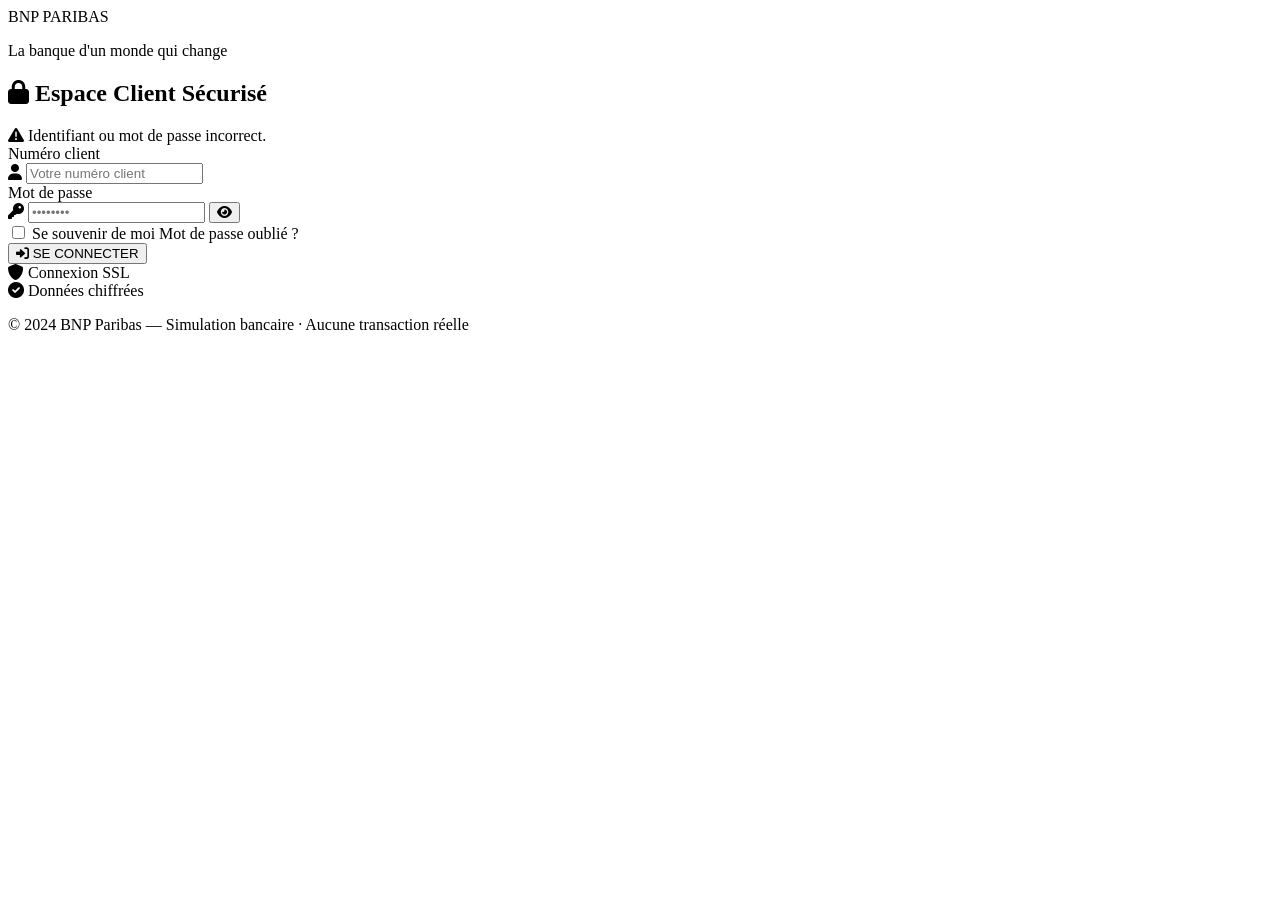
==== index.html @ 1ef43af5 "Add files via upload" ====
<!DOCTYPE html>
<html lang="fr">
<head>
    <meta charset="UTF-8">
    <meta name="viewport" content="width=device-width, initial-scale=1.0, maximum-scale=1.0, user-scalable=no">
    <title>BNP Paribas - Connexion</title>
    <link href="https://cdnjs.cloudflare.com/ajax/libs/font-awesome/6.0.0/css/all.min.css" rel="stylesheet">
    <link rel="stylesheet" href="bnp_style.css">
</head>
<body class="login-body">

    <div class="login-page">

        <div class="login-header">
            <div class="bnp-logo-box">
                <div class="bnp-logo-inner">
                    <span class="bnp-title">BNP PARIBAS</span>
                    <div class="bnp-squares">
                        <div class="sq sq1"></div>
                        <div class="sq sq2"></div>
                        <div class="sq sq3"></div>
                    </div>
                </div>
            </div>
            <p class="login-tagline">La banque d'un monde qui change</p>
        </div>

        <div class="login-card">
            <h2 class="login-card-title">
                <i class="fas fa-lock"></i> Espace Client Sécurisé
            </h2>

            <div class="login-error" id="login-error">
                <i class="fas fa-exclamation-triangle"></i>
                <span id="error-msg">Identifiant ou mot de passe incorrect.</span>
            </div>

            <form id="login-form" onsubmit="doLogin(event)">
                <div class="field">
                    <label>Numéro client</label>
                    <div class="input-wrap">
                        <i class="fas fa-user ico-left"></i>
                        <input type="text" id="input-user" placeholder="Votre numéro client" autocomplete="username" required>
                    </div>
                </div>
                <div class="field">
                    <label>Mot de passe</label>
                    <div class="input-wrap">
                        <i class="fas fa-key ico-left"></i>
                        <input type="password" id="input-pass" placeholder="••••••••" autocomplete="current-password" required>
                        <button type="button" class="btn-toggle-pass" onclick="togglePassword()" title="Afficher/Masquer le mot de passe">
                            <i class="fas fa-eye" id="eye-icon"></i>
                        </button>
                    </div>
                </div>
                <div class="login-options">
                    <label class="remember-me">
                        <input type="checkbox" id="remember-me"> Se souvenir de moi
                    </label>
                    <span class="forgot-link" onclick="showForgot()">Mot de passe oublié ?</span>
                </div>
                <button type="submit" class="btn-login">
                    <i class="fas fa-sign-in-alt"></i> SE CONNECTER
                </button>
            </form>
        </div>

        <div class="login-footer">
            <div class="badges">
                <div class="badge-secure"><i class="fas fa-shield-alt"></i> Connexion SSL</div>
                <div class="badge-secure"><i class="fas fa-check-circle"></i> Données chiffrées</div>
            </div>
            <p>© 2024 BNP Paribas — Simulation bancaire · Aucune transaction réelle</p>
        </div>
    </div>

    <div class="spinner-overlay" id="spinner">
        <div class="spinner"></div>
    </div>

    <script>
        const USERS = [{ login: 'DjanIsFake', password: '44454241' }];

        function doLogin(e) {
            e.preventDefault();
            const user = document.getElementById('input-user').value.trim();
            const pass = document.getElementById('input-pass').value;
            hideError();
            showSpinner(true);
            setTimeout(() => {
                const found = USERS.find(u => u.login === user && u.password === pass);
                if (found) {
                    if (document.getElementById('remember-me').checked) localStorage.setItem('bnp_user', user);
                    window.location.href = 'bnp_dashboard.html';
                } else {
                    showSpinner(false);
                    showError('Numéro client ou mot de passe incorrect. Veuillez réessayer.');
                    document.getElementById('input-pass').value = '';
                    document.getElementById('input-pass').focus();
                }
            }, 900);
        }

        function togglePassword() {
            const input = document.getElementById('input-pass');
            const icon  = document.getElementById('eye-icon');
            if (input.type === 'password') { input.type = 'text'; icon.className = 'fas fa-eye-slash'; }
            else { input.type = 'password'; icon.className = 'fas fa-eye'; }
        }

        function showForgot() { alert('Pour réinitialiser votre mot de passe,\ncontactez BNP Paribas au 0 820 820 001.'); }
        function showError(msg) { document.getElementById('error-msg').textContent = msg; document.getElementById('login-error').classList.add('show'); }
        function hideError() { document.getElementById('login-error').classList.remove('show'); }
        function showSpinner(v) { document.getElementById('spinner').classList.toggle('show', v); }

        window.onload = () => {
            const saved = localStorage.getItem('bnp_user');
            if (saved) { document.getElementById('input-user').value = saved; document.getElementById('remember-me').checked = true; document.getElementById('input-pass').focus(); }
        };
    </script>
</body>
</html>
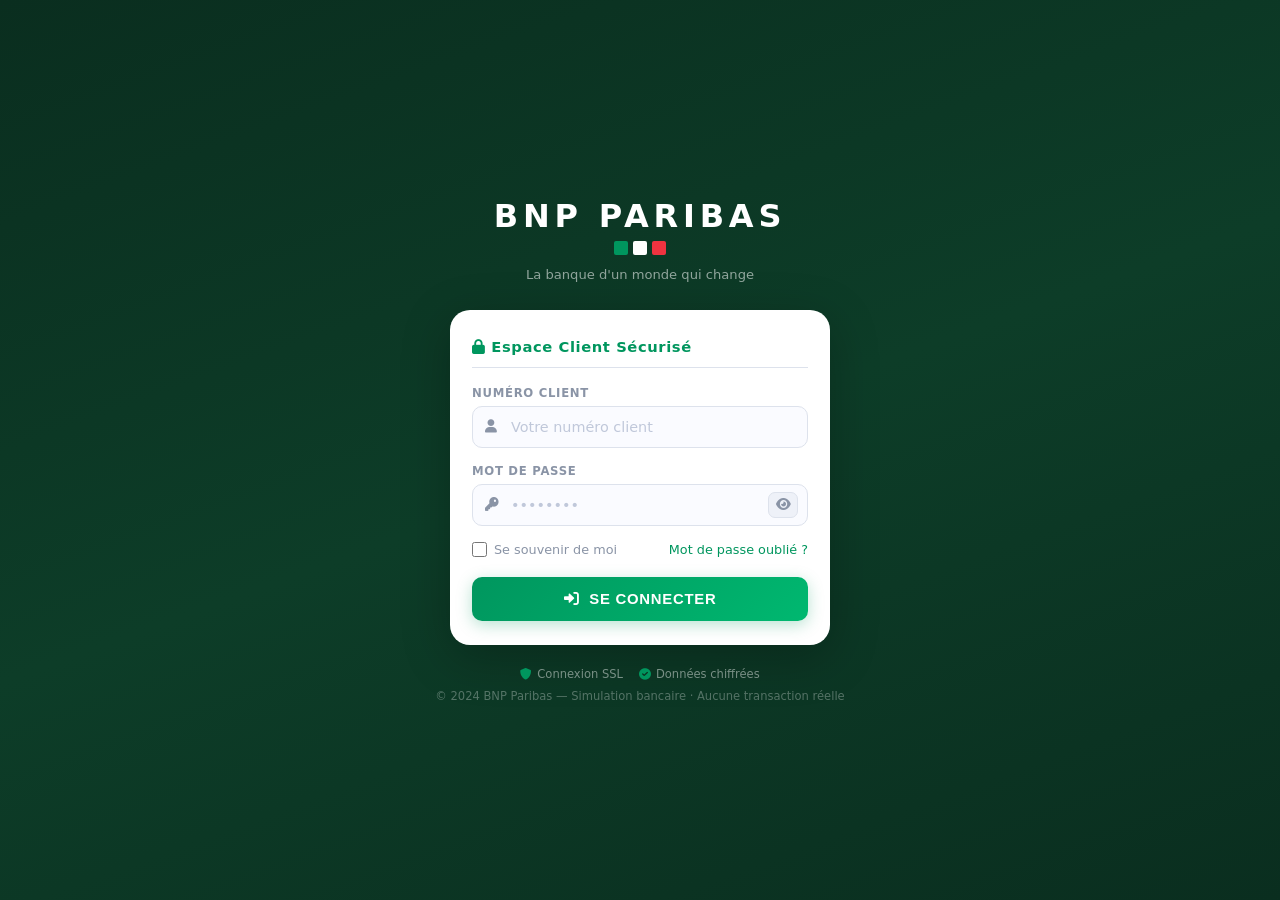
==== commit 7a076ab5: "Add files via upload" ====
--- a/index.html
+++ b/index.html
@@ -5,7 +5,7 @@
     <meta name="viewport" content="width=device-width, initial-scale=1.0, maximum-scale=1.0, user-scalable=no">
     <title>BNP Paribas - Connexion</title>
     <link href="https://cdnjs.cloudflare.com/ajax/libs/font-awesome/6.0.0/css/all.min.css" rel="stylesheet">
-    <link rel="stylesheet" href="bnp_style.css">
+    <link rel="stylesheet" href="style.css">
 </head>
 <body class="login-body">
 
@@ -91,7 +91,7 @@
                 const found = USERS.find(u => u.login === user && u.password === pass);
                 if (found) {
                     if (document.getElementById('remember-me').checked) localStorage.setItem('bnp_user', user);
-                    window.location.href = 'bnp_dashboard.html';
+                    window.location.href = 'dashboard.html';
                 } else {
                     showSpinner(false);
                     showError('Numéro client ou mot de passe incorrect. Veuillez réessayer.');
--- a/style.css
+++ b/style.css
@@ -0,0 +1,145 @@
+/* BNP PARIBAS - style.css */
+:root {
+  --bnp-green:  #00965e;
+  --bnp-green2: #00b870;
+  --bnp-dark:   #1a1a2e;
+  --bnp-red:    #c0392b;
+  --bnp-red2:   #e74c3c;
+  --bg:         #f4f6f8;
+  --white:      #ffffff;
+  --gray:       #8a94a6;
+  --border:     #dde2ec;
+  --text:       #1a1f36;
+  --shadow:     0 4px 24px rgba(0,150,94,0.10);
+}
+*, *::before, *::after { margin:0; padding:0; box-sizing:border-box; }
+html { font-size:16px; }
+body { font-family:'Segoe UI',system-ui,sans-serif; background:var(--bg); color:var(--text); min-height:100vh; max-width:480px; margin:0 auto; }
+
+/* LOGIN */
+.login-body { max-width:100%; background: linear-gradient(160deg,#0a2e1f 0%,#0d3d28 50%,#0a2e1f 100%); }
+.login-page { min-height:100vh; display:flex; flex-direction:column; align-items:center; justify-content:center; padding:24px 16px; }
+.login-header { text-align:center; margin-bottom:28px; animation:fadeUp .5s ease; }
+.bnp-logo-box { display:flex; justify-content:center; margin-bottom:12px; }
+.bnp-logo-inner { display:flex; flex-direction:column; align-items:center; gap:6px; }
+.bnp-title { font-size:2rem; font-weight:900; color:#fff; letter-spacing:.15em; }
+.bnp-squares { display:flex; gap:5px; justify-content:center; }
+.sq { width:14px; height:14px; border-radius:2px; }
+.sq1 { background:#00965e; }
+.sq2 { background:#fff; }
+.sq3 { background:#ef3340; }
+.login-tagline { color:rgba(255,255,255,0.55); font-size:.82rem; margin-top:4px; }
+.login-card { background:var(--white); border-radius:20px; padding:28px 22px 24px; width:100%; max-width:380px; box-shadow:0 12px 48px rgba(0,0,0,0.25); animation:fadeUp .5s ease .1s both; }
+.login-card-title { font-size:.92rem; font-weight:700; color:var(--bnp-green); margin-bottom:18px; padding-bottom:12px; border-bottom:1px solid var(--border); letter-spacing:.04em; }
+.login-error { display:none; background:#fdecea; border:1px solid #f5c6c2; border-radius:10px; padding:10px 13px; margin-bottom:14px; font-size:.82rem; color:var(--bnp-red); align-items:center; gap:8px; }
+.login-error.show { display:flex; }
+.field { margin-bottom:16px; }
+.field label { display:block; font-size:.73rem; font-weight:600; color:var(--gray); text-transform:uppercase; letter-spacing:.06em; margin-bottom:6px; }
+.field input { width:100%; padding:12px 13px; border:1.5px solid var(--border); border-radius:10px; font-size:.9rem; color:var(--text); background:#fafbff; outline:none; transition:.2s; font-family:inherit; }
+.field input:focus { border-color:var(--bnp-green); background:#fff; box-shadow:0 0 0 3px rgba(0,150,94,0.10); }
+.field input::placeholder { color:#c0c8da; }
+.input-wrap { position:relative; }
+.input-wrap .ico-left { position:absolute; left:13px; top:50%; transform:translateY(-50%); color:var(--gray); font-size:.85rem; pointer-events:none; }
+.input-wrap input { padding-left:38px; padding-right:44px; }
+.btn-toggle-pass { position:absolute; right:10px; top:50%; transform:translateY(-50%); background:#eef1f8; border:1.5px solid var(--border); border-radius:7px; width:30px; height:26px; display:flex; align-items:center; justify-content:center; cursor:pointer; color:var(--gray); font-size:.82rem; transition:.2s; }
+.btn-toggle-pass:hover { background:var(--bnp-green); color:#fff; border-color:var(--bnp-green); }
+.login-options { display:flex; align-items:center; justify-content:space-between; margin-bottom:20px; }
+.remember-me { display:flex; align-items:center; gap:7px; font-size:.8rem; color:var(--gray); cursor:pointer; }
+.remember-me input[type="checkbox"] { width:15px; height:15px; accent-color:var(--bnp-green); }
+.forgot-link { font-size:.8rem; color:var(--bnp-green); font-weight:500; cursor:pointer; }
+.forgot-link:hover { text-decoration:underline; }
+.btn-login { width:100%; padding:14px; background:linear-gradient(135deg,var(--bnp-green),var(--bnp-green2)); color:#fff; border:none; border-radius:10px; font-size:.93rem; font-weight:700; letter-spacing:.05em; cursor:pointer; transition:.22s; box-shadow:0 4px 16px rgba(0,150,94,0.28); display:flex; align-items:center; justify-content:center; gap:10px; }
+.btn-login:hover { transform:translateY(-1px); box-shadow:0 8px 24px rgba(0,150,94,0.35); }
+.login-footer { margin-top:22px; text-align:center; animation:fadeUp .5s ease .2s both; }
+.badges { display:flex; align-items:center; justify-content:center; gap:16px; margin-bottom:8px; }
+.badge-secure { display:flex; align-items:center; gap:5px; font-size:.72rem; color:rgba(255,255,255,0.45); }
+.badge-secure i { color:#00965e; }
+.login-footer p { font-size:.72rem; color:rgba(255,255,255,0.3); }
+
+/* HEADER DASHBOARD */
+header { background:linear-gradient(145deg,#00965e 0%,#00b870 100%); padding:0 0 24px; border-radius:0 0 24px 24px; box-shadow:0 6px 24px rgba(0,150,94,0.25); position:relative; overflow:hidden; }
+header::before { content:''; position:absolute; top:-40px; right:-40px; width:160px; height:160px; border-radius:50%; background:rgba(255,255,255,0.07); }
+.top-header { display:flex; align-items:center; justify-content:space-between; padding:16px 18px 10px; position:relative; z-index:1; }
+.bnp-header-logo { display:flex; align-items:center; gap:10px; }
+.bnp-hl-title { font-size:1.3rem; font-weight:900; color:#fff; letter-spacing:.12em; }
+.bnp-hl-squares { display:flex; gap:3px; }
+.logout-btn { background:rgba(255,255,255,0.18); border:1px solid rgba(255,255,255,0.28); color:#fff; width:38px; height:38px; border-radius:50%; font-size:.95rem; cursor:pointer; transition:.2s; display:flex; align-items:center; justify-content:center; }
+.logout-btn:hover { background:rgba(255,255,255,0.30); transform:rotate(15deg); }
+.user-profile { padding:6px 20px 0; position:relative; z-index:1; }
+.user-profile p { font-size:.75rem; color:rgba(255,255,255,0.65); text-transform:uppercase; letter-spacing:.08em; margin-bottom:3px; }
+.user-profile h2 { font-size:1.9rem; font-weight:700; color:#fff; }
+
+/* MAIN */
+main { padding:20px 14px 40px; }
+.action-card { margin-bottom:20px; }
+.btn-virement { width:100%; padding:16px 20px; background:linear-gradient(135deg,var(--bnp-green),var(--bnp-green2)); color:#fff; border:none; border-radius:14px; font-size:.95rem; font-weight:700; letter-spacing:.05em; cursor:pointer; display:flex; align-items:center; justify-content:center; gap:10px; box-shadow:0 6px 20px rgba(0,150,94,0.28); transition:.22s; }
+.btn-virement:hover { transform:translateY(-2px); box-shadow:0 10px 28px rgba(0,150,94,0.35); }
+
+/* HISTORIQUE */
+.history-section { background:var(--white); border-radius:16px; box-shadow:var(--shadow); overflow:hidden; }
+.history-header { padding:14px 16px; border-bottom:1px solid var(--border); background:#f7f9fc; }
+.history-header h3 { font-size:.75rem; font-weight:700; color:var(--bnp-green); letter-spacing:.07em; }
+.transaction-list { min-height:80px; }
+.empty-state { padding:32px 20px; text-align:center; color:var(--gray); font-size:.86rem; }
+.transaction-item { display:flex; align-items:center; gap:13px; padding:14px 16px; border-bottom:1px solid #f0f2f7; cursor:pointer; transition:.18s; }
+.transaction-item:last-child { border:none; }
+.transaction-item:hover { background:#f5faf7; }
+.t-icon { width:40px; height:40px; border-radius:12px; display:flex; align-items:center; justify-content:center; font-size:1rem; flex-shrink:0; }
+.t-icon.sent    { background:#e6f7f0; color:var(--bnp-green); }
+.t-icon.blocked { background:#fdecea; color:var(--bnp-red); }
+.t-info { flex:1; min-width:0; }
+.t-name { font-weight:600; font-size:.88rem; white-space:nowrap; overflow:hidden; text-overflow:ellipsis; }
+.t-ref  { font-size:.7rem; color:var(--gray); margin-top:2px; }
+.t-right { text-align:right; flex-shrink:0; }
+.t-amount { font-weight:700; font-size:.92rem; color:var(--bnp-green); }
+.t-amount.blocked-amt { color:var(--bnp-red); }
+.t-badge { display:inline-block; font-size:.63rem; font-weight:700; padding:2px 7px; border-radius:20px; margin-top:3px; }
+.badge-sent    { background:#e6f7f0; color:var(--bnp-green); }
+.badge-blocked { background:#fdecea; color:var(--bnp-red); }
+
+/* MODALS */
+.modal-overlay { position:fixed; inset:0; background:rgba(10,46,31,0.65); backdrop-filter:blur(5px); z-index:1000; display:flex; align-items:flex-end; justify-content:center; opacity:0; pointer-events:none; transition:.25s; }
+.modal-overlay.open { opacity:1; pointer-events:all; }
+.modal-card { background:var(--white); border-radius:22px 22px 0 0; padding:26px 20px 34px; width:100%; max-width:480px; max-height:92vh; overflow-y:auto; transform:translateY(40px); transition:.28s cubic-bezier(.32,1.2,.5,1); box-shadow:0 -8px 40px rgba(0,0,0,0.15); }
+.modal-overlay.open .modal-card { transform:translateY(0); }
+.modal-head { display:flex; align-items:center; justify-content:space-between; margin-bottom:20px; padding-bottom:12px; border-bottom:1px solid var(--border); }
+.modal-head h3 { font-size:.95rem; font-weight:700; color:var(--bnp-green); }
+.modal-head button { background:#f0f2f7; border:none; width:30px; height:30px; border-radius:50%; font-size:1.2rem; color:var(--gray); cursor:pointer; transition:.18s; display:flex; align-items:center; justify-content:center; }
+.modal-head button:hover { background:var(--border); }
+.submit-green { width:100%; margin-top:6px; padding:14px; background:linear-gradient(135deg,var(--bnp-green),var(--bnp-green2)); color:#fff; border:none; border-radius:11px; font-size:.92rem; font-weight:700; letter-spacing:.05em; cursor:pointer; transition:.22s; box-shadow:0 4px 16px rgba(0,150,94,0.25); }
+.submit-green:hover { transform:translateY(-1px); box-shadow:0 8px 24px rgba(0,150,94,0.32); }
+.submit-red { width:100%; margin-top:6px; padding:14px; background:linear-gradient(135deg,var(--bnp-red),var(--bnp-red2)); color:#fff; border:none; border-radius:11px; font-size:.92rem; font-weight:700; letter-spacing:.05em; cursor:pointer; transition:.22s; box-shadow:0 4px 16px rgba(192,57,43,0.25); }
+.submit-red:hover { transform:translateY(-1px); }
+
+/* BLOCK CARD */
+.block-card { text-align:center; padding-top:32px; }
+.block-icon { width:66px; height:66px; background:linear-gradient(135deg,var(--bnp-red),var(--bnp-red2)); border-radius:50%; display:flex; align-items:center; justify-content:center; font-size:1.7rem; color:#fff; margin:0 auto 16px; box-shadow:0 6px 20px rgba(192,57,43,0.28); }
+.block-card h3 { font-size:1.05rem; font-weight:800; color:var(--bnp-red); letter-spacing:.04em; margin-bottom:8px; }
+.block-card p { font-size:.83rem; color:var(--gray); line-height:1.6; margin-bottom:18px; padding:0 8px; }
+.block-card .field { text-align:left; }
+
+/* DETAIL */
+.detail-ref { font-size:.72rem; color:var(--gray); background:#f0f2f7; border-radius:6px; padding:3px 10px; display:inline-block; margin-bottom:16px; }
+.detail-row { display:flex; justify-content:space-between; align-items:center; padding:10px 0; border-bottom:1px solid #f0f2f7; font-size:.86rem; }
+.detail-row:last-of-type { border:none; }
+.detail-row .dl { color:var(--gray); font-size:.76rem; text-transform:uppercase; letter-spacing:.04em; }
+.detail-row .dv { font-weight:600; color:var(--text); text-align:right; max-width:60%; word-break:break-all; }
+.detail-row .dv.big-amount { color:var(--bnp-green); font-size:1.05rem; }
+.detail-row .dv.red { color:var(--bnp-red); }
+.btn-block-virement { width:100%; margin-top:18px; padding:14px; background:linear-gradient(135deg,var(--bnp-red),var(--bnp-red2)); color:#fff; border:none; border-radius:11px; font-size:.9rem; font-weight:700; cursor:pointer; transition:.22s; display:flex; align-items:center; justify-content:center; gap:9px; box-shadow:0 4px 16px rgba(192,57,43,0.25); }
+.btn-block-virement:hover { transform:translateY(-1px); }
+.btn-block-virement.already-blocked { background:linear-gradient(135deg,#95a5a6,#7f8c8d); cursor:not-allowed; box-shadow:none; }
+
+/* TOAST */
+.toast { position:fixed; top:18px; left:50%; transform:translateX(-50%) translateY(-80px); background:var(--text); color:#fff; padding:11px 20px; border-radius:28px; font-size:.83rem; font-weight:500; z-index:9999; box-shadow:0 8px 28px rgba(0,0,0,0.22); transition:transform .3s cubic-bezier(.32,1.2,.5,1); white-space:nowrap; max-width:90vw; text-align:center; }
+.toast.show { transform:translateX(-50%) translateY(0); }
+.toast.success { background:var(--bnp-green); }
+.toast.error   { background:var(--bnp-red); }
+.toast.info    { background:#2980b9; }
+
+/* SPINNER */
+.spinner-overlay { position:fixed; inset:0; background:rgba(10,46,31,0.5); z-index:9998; display:flex; align-items:center; justify-content:center; opacity:0; pointer-events:none; transition:.2s; }
+.spinner-overlay.show { opacity:1; pointer-events:all; }
+.spinner { width:44px; height:44px; border:4px solid rgba(255,255,255,0.3); border-top-color:#fff; border-radius:50%; animation:spin .7s linear infinite; }
+@keyframes spin { to { transform:rotate(360deg); } }
+@keyframes fadeUp { from{opacity:0;transform:translateY(20px)} to{opacity:1;transform:translateY(0)} }
